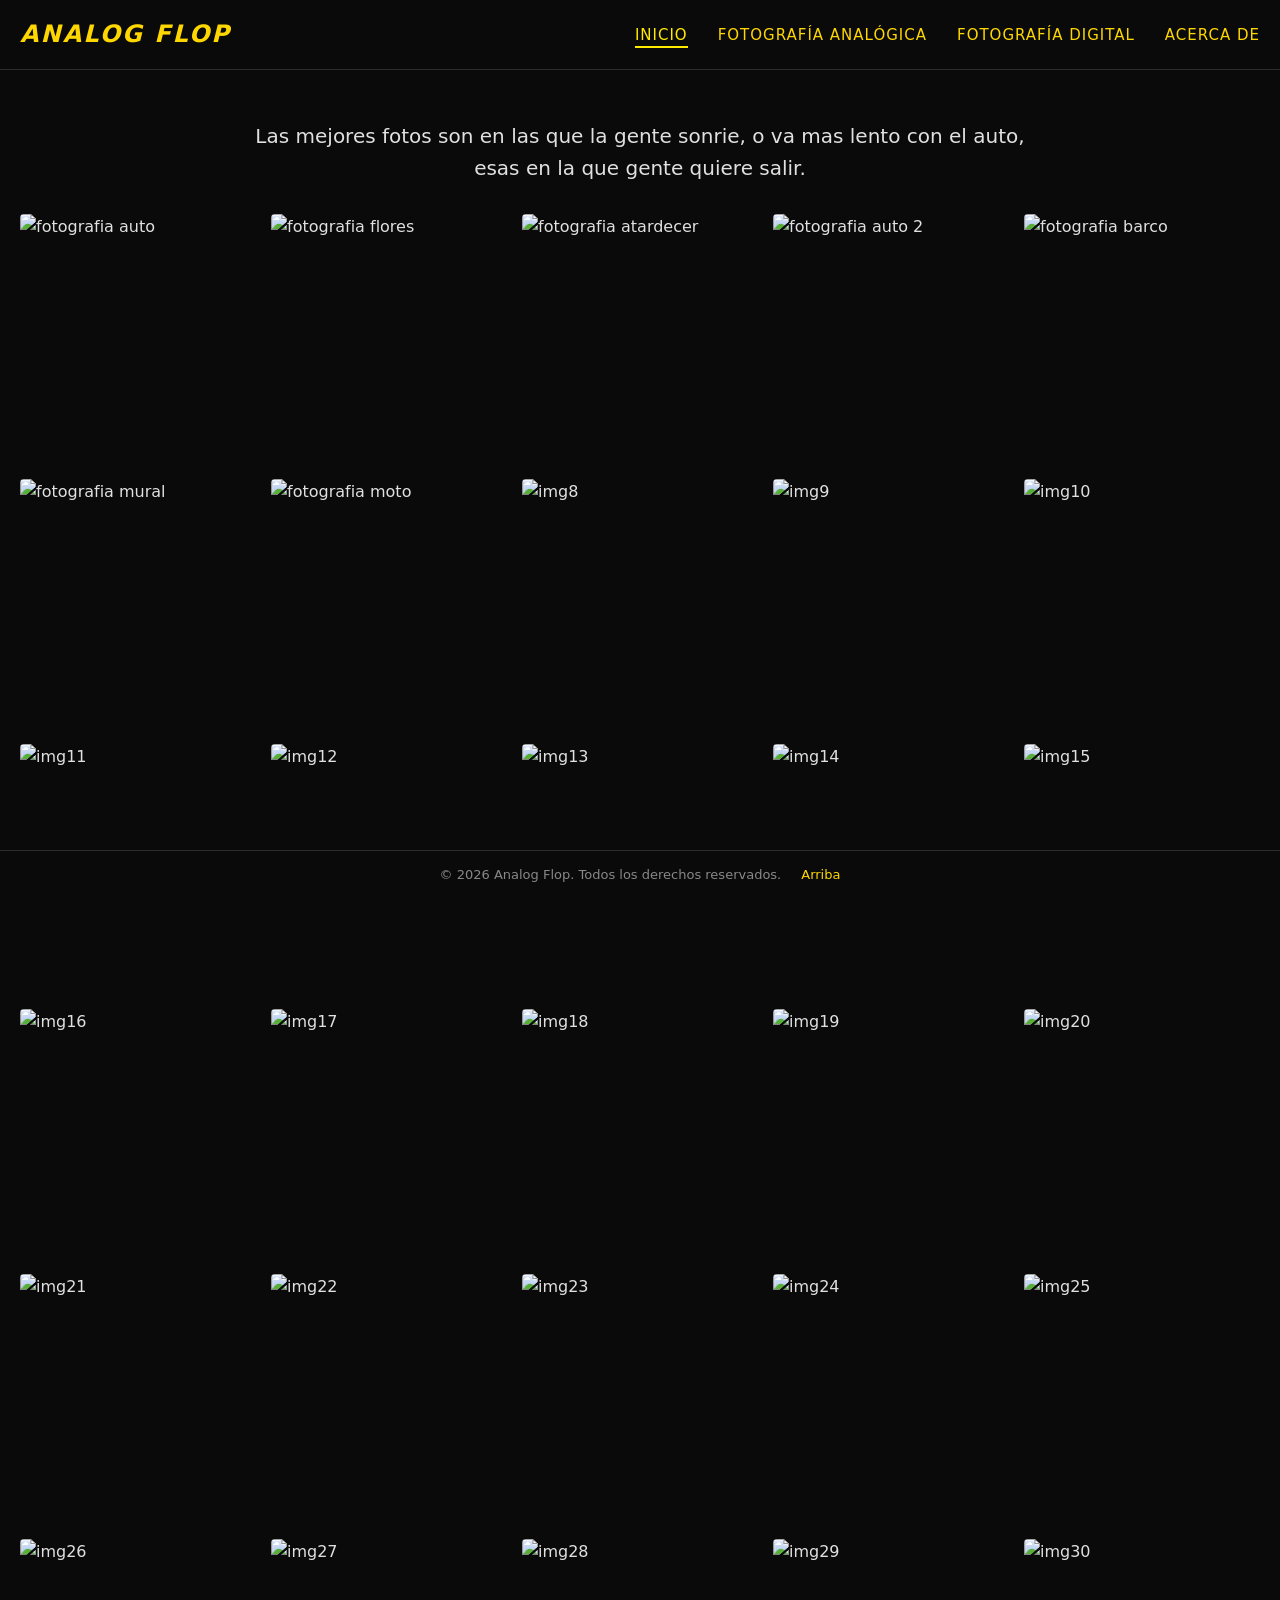
==== index.html @ cbc36316 "pagina actualizada para que sea mas presentable para la entrega, sin lorem" ====
<!DOCTYPE html>
<html lang="es">

<head>
  <meta charset="UTF-8">
  <meta name="viewport" content="width=device-width, initial-scale=1.0">
  <link rel="stylesheet" href="css/styles.css">
  <title>Analog Flop - Inicio</title>
</head>

<body>
  <header>
    <a href="index.html" class="logo">Analog Flop</a>

    <!-- Checkbox hack para menú móvil sin Js, que solo se ve en telefonos y tablets -->
    <input type="checkbox" id="menu-toggle" class="menu-toggle">
    <label for="menu-toggle" class="hamburger">
      <span></span>
      <span></span>
      <span></span>
    </label>

    <nav class="nav">
      <ul>
        <li><a href="index.html" class="current-page">Inicio</a></li>
        <li><a href="pages/fotografia-analogica.html">Fotografía Analógica</a></li>
        <li><a href="pages/fotografia-digital.html">Fotografía Digital</a></li>
        <li><a href="pages/acerca-de.html">Acerca de</a></li>
      </ul>
    </nav>
  </header>

  <main>
    <section>
      <p>Las mejores fotos son en las que la gente sonrie, o va mas lento con el auto, <br>
        esas en la que gente quiere salir.</p>
    </section>

    <section class="pictures">
      <img src="img/dp/DSC01548.JPG" alt="fotografia auto" loading="lazy">
      <img src="img/ap/R1-01699-0008 (1).jpg" alt="fotografia flores" loading="lazy">
      <img src="img/dp/DSCN1056.JPG" alt="fotografia atardecer" loading="lazy">
      <img src="img/dp/DSC00952.JPG" alt="fotografia auto 2" loading="lazy">
      <img src="img/dp/DSC01620.JPG" alt="fotografia barco" loading="lazy">
      <img src="img/ap/R1-01699-0027 (1).jpg" alt="fotografia mural" loading="lazy">
      <img src="img/dp/SAM_3985.JPG" alt="fotografia moto" loading="lazy">
      <img src="img/dp/DSC00724.JPG" alt="img8" loading="lazy">
      <img src="img/ap/R1-01699-0013 (1).jpg" alt="img9" loading="lazy">
      <img src="img/dp/DSCN1808.JPG" alt="img10" loading="lazy">
      <img src="img/dp/DSC01515.JPG" alt="img11" loading="lazy">
      <img src="img/dp/DSC00314.JPG" alt="img12" loading="lazy">
      <img src="img/ap/R1-01699-0031 (1).jpg" alt="img13" loading="lazy">
      <img src="img/dp/DSCN1193.JPG" alt="img14" loading="lazy">
      <img src="img/dp/DSC01690.JPG" alt="img15" loading="lazy">
      <img src="img/ap/R1-01699-0012 (1).jpg" alt="img16" loading="lazy">
      <img src="img/dp/DSC00904.JPG" alt="img17" loading="lazy">
      <img src="img/dp/SAM_3995.JPG" alt="img18" loading="lazy">
      <img src="img/dp/DSC01259.JPG" alt="img19" loading="lazy">
      <img src="img/ap/R1-01699-0036.JPG" alt="img20" loading="lazy">
      <img src="img/dp/DSC01702.JPG" alt="img21" loading="lazy">
      <img src="img/dp/DSCN1737.JPG" alt="img22" loading="lazy">
      <img src="img/dp/DSC00928.JPG" alt="img23" loading="lazy">
      <img src="img/ap/R1-01699-0009 (1).jpg" alt="img24" loading="lazy">
      <img src="img/dp/DSC00945.JPG" alt="img25" loading="lazy">
      <img src="img/dp/DSCN1192.JPG" alt="img26" loading="lazy">
      <img src="img/dp/SAM_3996.JPG" alt="img27" loading="lazy">
      <img src="img/dp/DSC01475.JPG" alt="img28" loading="lazy">
      <img src="img/dp/DSCN1056.JPG" alt="img29" loading="lazy">
      <img src="img/ap/R1-01699-0018 (1).jpg" alt="img30" loading="lazy">
    </section>
  </main>

  <footer>
    <p>&copy; 2026 Analog Flop. Todos los derechos reservados.</p>
    <a href="#">Arriba</a>
  </footer>
</body>

</html>
---- css/styles.css ----
/* RESET */
* {
  box-sizing: border-box;
}

body {
  margin: 0;
  padding: 0;
  font-family: system-ui, -apple-system, BlinkMacSystemFont, "Segoe UI", Roboto, sans-serif;
  min-height: 100vh;
  /* el body ocupa toda la pantalla */
}

/* BODY PRINCIPAL */
body {
  padding-top: 70px;
  /* padding-top: 70px evita que el contenido quede detrás del header fijo
     El header tiene height: 70px, então necesitamos este padding */
  padding-bottom: 50px;
  /* padding-bottom: 50px evita que el contenido quede detrás del footer fijo */
  background-color: #0a0a0a;
  color: #e0e0e0;
  font-family: system-ui, -apple-system, BlinkMacSystemFont, "Segoe UI", Roboto, sans-serif;
  line-height: 1.6;
}

/* ==========================================
   HEADER - Barra de navegación fija
   ========================================== */
header {
  position: fixed;
  /* position: fixed fixeda el elemento en su lugar
     Aunque hagamos scroll, el header siempre será visible */
  top: 0;
  left: 0;
  right: 0;
  background-color: #0a0a0a;
  border-bottom: 1px solid #2d2d2d;
  z-index: 1000;
  /* z-index: 1000 asegura que el header esté POR ENCIMA de todo
     Números más altos = más arriba (sobre otros elementos) */
  padding: 0 20px;
  height: 70px;
  display: flex;
  align-items: center;
  justify-content: space-between;
  /* Flexbox: logo a la izquierda, nav a la derecha */
}

/* Checkbox oculto para el menú hamburguesa (checkbox hack) */
header .menu-toggle {
  display: none;
  /* display: none oculta el checkbox
     Pero sigue funcionando para marcar/desmarcar */
}

header .logo {
  color: #ffd700;
  font-style: italic;
  font-weight: 700;
  font-size: 24px;
  text-decoration: none;
  text-transform: uppercase;
  letter-spacing: 2px;
  z-index: 1001;
  transition: color 0.3s ease;
}

header .logo:hover {
  color: #ffea00;
}

/* Icono hamburguesa (3 rayas) */
header .hamburger {
  display: none;
  /* Oculto en desktop, visible solo en mobile (@media) */
  flex-direction: column;
  justify-content: space-between;
  width: 28px;
  height: 22px;
  cursor: pointer;
  z-index: 1001;
}

header .hamburger span {
  display: block;
  width: 100%;
  height: 3px;
  background-color: #ffd700;
  border-radius: 2px;
  transition: all 0.3s ease;
}

/* Menú de navegación */
header .nav ul {
  list-style: none;
  margin: 0;
  padding: 0;
  gap: 30px;
  display: flex;
  /* display: flex hace que los items estén en horizontal */
}

header .nav a {
  color: #ffd700;
  text-decoration: none;
  font-size: 15px;
  text-transform: uppercase;
  letter-spacing: 1px;
  transition: color 0.3s ease;
  position: relative;
  /* position: relative es necesario para posicionar el ::after */
}

/* 
   PSEUDO-ELEMENTO ::after
   Crea un elementovirtual después del contenido del enlace
   Se usa aquí para el SUBRAYADO ANIMADO
*/
header .nav a::after {
  content: "";
  /* content: "" es necesario para que ::after funcione
     Crea un elemento vacío solo para diseño */
  position: absolute;
  bottom: -4px;
  left: 0;
  width: 0;
  /* width: 0 = comienza invisible, asi el subrayado no se ve */
  height: 2px;
  background-color: #ffea00;
  transition: width 0.3s ease;
  /* transition: width 0.3s ease = animación suave de 0 a 100% */
}

header .nav a:hover,
header .nav a.current-page {
  color: #ffea00;
}

header .nav a:hover::after,
header .nav a.current-page::after {
  width: 100%;
  /* width: 100% = subraya completo cuando hay hover o es página actual */
}

/* ==========================================
   MEDIA QUERIES - Diseño Responsive
   ========================================== */

/* Mobile/Tablet: menos de 992px (hamburger menu) */
@media screen and (max-width: 991px) {

  /* Muestra el icono hamburguesa */
  header .hamburger {
    display: flex;
  }

  /* Transforma el menú en panel lateral */
  header .nav {
    position: fixed;
    top: 0;
    right: -100%;
    /* right: -100% = oculto a la derecha de la pantalla */
    width: 70%;
    max-width: 300px;
    height: 100vh;
    /* height: 100vh = ocupa toda la altura del viewport */
    background-color: #1a1a1a;
    padding-top: 100px;
    transition: right 0.3s ease;
    /* transition: animación suave cuando el menú aparece/desaparece */
    box-shadow: -5px 0 20px rgba(0, 0, 0, 0.5);
    border-left: 1px solid #2d2d2d;
  }

  header .nav ul {
    flex-direction: column;
    /* flex-direction: column = items uno debajo del otro */
    align-items: center;
    gap: 25px;
    padding: 20px;
  }

  header .nav a {
    font-size: 16px;
  }

  header .nav a::after {
    display: none;
    /* Oculta el subrayado animado en móvil */
  }

  /* CHECKBOX HACK */
  header .menu-toggle:checked~.nav {
    right: 0;
    /* right: 0 = mueva el menú a la vista */
  }

  section p {
    font-size: 16px;
  }
}

/* ==========================================
   MAIN - Contenido principal
   ========================================== */
main {
  max-width: 1400px;
  margin: 0 auto;
  /* margin: 0 auto = centra horizontalmente
     0 = sin margen arriba/abajo
     auto = margen igual a ambos lados */
  padding: 30px 20px;
  min-height: calc(100vh - 70px - 50px);
  /* calc(100vh - 70px - 50px) = calcula:
     100% del viewport - header - footer
     Asegura que el contenido no quede detrás de header/footer */
}

/* ==========================================
   SECTIONS
   ========================================== */
section {
  margin-bottom: 30px;
}

section p {
  color: #e0e0e0;
  font-size: 20px;
  text-align: center;
  margin: 20px 0;
}

section.text p {
  font-size: 16px;
  text-align: left;
  line-height: 1.8;
  color: #888888;
}

/* Galería de fotos con CSS Grid, imagenes de tamaño fijo para mejor performance, la unica solucion extra seria disminuir la calidad de las imagenes*/
.pictures {
  display: grid;
  /* CSS Grid tradicional */
  grid-template-columns: repeat(5, 1fr);
  /* 5 columnas en desktop */
  gap: 15px;
  margin-top: 30px;
}

.pictures>img {
  width: 100%;
  height: 250px;
  object-fit: cover;
  display: block;
  border-radius: 4px;
  transition: transform 0.3s ease, box-shadow 0.3s ease;
  cursor: pointer;
}

.pictures>img:hover {
  transform: scale(1.02);
  box-shadow: 0 8px 25px rgba(255, 215, 0, 0.2);
}

/* Breakpoints responsive */

/* Desktop (992px - 1199px): 4 columnas */
@media (max-width: 1199px) {
  .pictures {
    grid-template-columns: repeat(4, 1fr);
  }
}

/* Tablet (601px - 991px): 3 columnas */
@media (max-width: 991px) {
  .pictures {
    grid-template-columns: repeat(3, 1fr);
  }
}

/* Mobile (≤600px): 2 columnas */
@media (max-width: 600px) {
  .pictures {
    grid-template-columns: repeat(2, 1fr);
    gap: 10px;
  }

  .pictures>img {
    height: 180px;
  }
}

/* ==========================================
   ABOUT CONTENT
   ========================================== */
.about-content {
  text-align: center;
  max-width: 800px;
  margin: 0 auto;
}

.about-content img {
  max-width: 100%;
  /* max-width: 100% = no excede el ancho del contenedor
     Hace la imagen responsive */
  height: auto;
  /* height: auto = mantiene proporción de la imagen */
  margin-top: 30px;
  border-radius: 8px;
  border: 2px solid #2d2d2d;
}

.about-content p {
  text-align: left;
  color: #888888;
  line-height: 1.8;
}

/* ==========================================
   FOOTER - Pie de página fijo
   ========================================== */
footer {
  position: fixed;
  bottom: 0;
  left: 0;
  right: 0;
  background-color: #0a0a0a;
  border-top: 1px solid #2d2d2d;
  text-align: center;
  font-size: 13px;
  color: #888888;
  padding: 15px;
  height: 50px;
  display: flex;
  align-items: center;
  justify-content: center;
  gap: 20px;
}

footer a {
  color: #ffd700;
  text-decoration: none;
  transition: color 0.3s ease;
}

footer a:hover {
  color: #ffea00;
}

/* ==========================================
   UTILIDADES
   ========================================== */

/* Clase para ocultar visualmente pero mantener accesible
   Útil para lectores de pantalla (accesibilidad) */
.visually-hidden {
  position: absolute;
  width: 1px;
  height: 1px;
  padding: 0;
  margin: -1px;
  overflow: hidden;
  clip: rect(0, 0, 0, 0);
  border: 0;
}
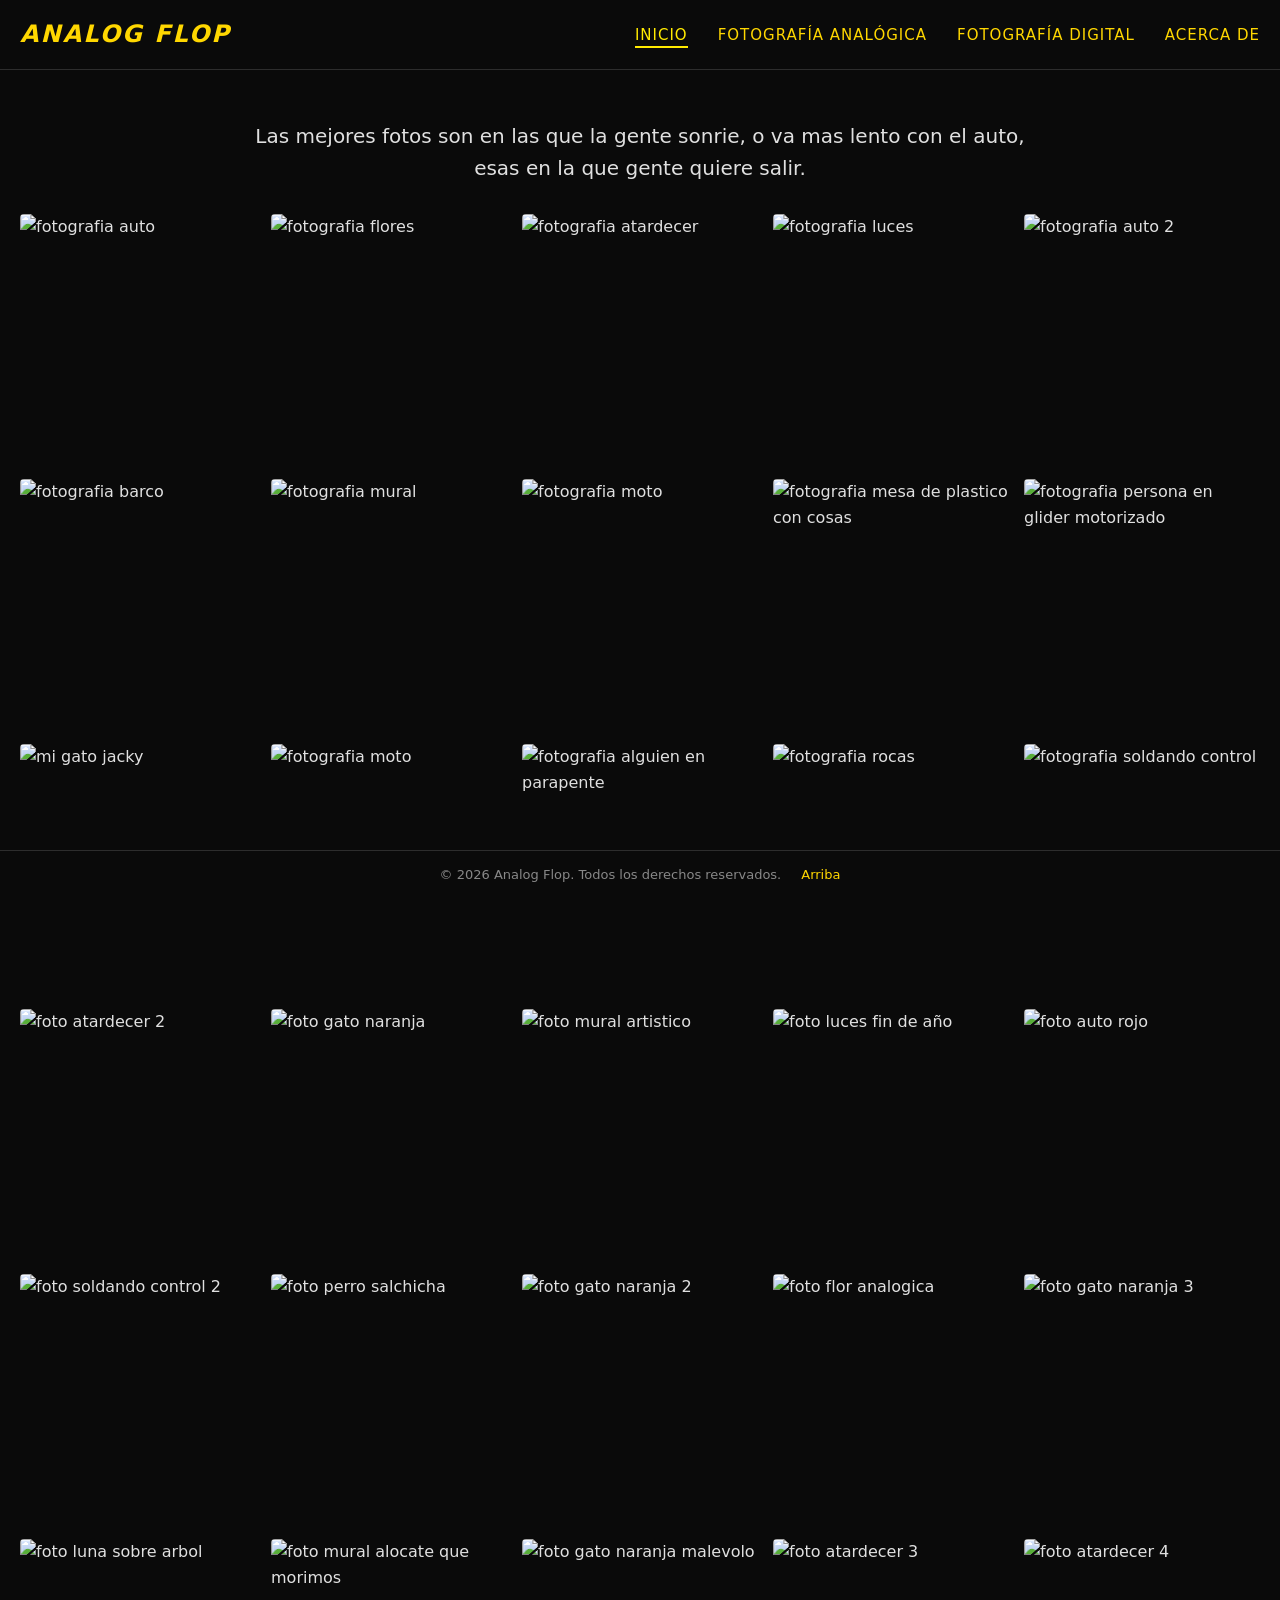
==== commit d00bfc9d: "Updated image alt texts for better accessibility and presentation in photography pages; refined styl" ====
--- a/index.html
+++ b/index.html
@@ -40,33 +40,33 @@
       <img src="img/dp/DSC01548.JPG" alt="fotografia auto" loading="lazy">
       <img src="img/ap/R1-01699-0008 (1).jpg" alt="fotografia flores" loading="lazy">
       <img src="img/dp/DSCN1056.JPG" alt="fotografia atardecer" loading="lazy">
-      <img src="img/dp/DSC00952.JPG" alt="fotografia auto 2" loading="lazy">
-      <img src="img/dp/DSC01620.JPG" alt="fotografia barco" loading="lazy">
-      <img src="img/ap/R1-01699-0027 (1).jpg" alt="fotografia mural" loading="lazy">
-      <img src="img/dp/SAM_3985.JPG" alt="fotografia moto" loading="lazy">
-      <img src="img/dp/DSC00724.JPG" alt="img8" loading="lazy">
-      <img src="img/ap/R1-01699-0013 (1).jpg" alt="img9" loading="lazy">
-      <img src="img/dp/DSCN1808.JPG" alt="img10" loading="lazy">
-      <img src="img/dp/DSC01515.JPG" alt="img11" loading="lazy">
-      <img src="img/dp/DSC00314.JPG" alt="img12" loading="lazy">
-      <img src="img/ap/R1-01699-0031 (1).jpg" alt="img13" loading="lazy">
-      <img src="img/dp/DSCN1193.JPG" alt="img14" loading="lazy">
-      <img src="img/dp/DSC01690.JPG" alt="img15" loading="lazy">
-      <img src="img/ap/R1-01699-0012 (1).jpg" alt="img16" loading="lazy">
-      <img src="img/dp/DSC00904.JPG" alt="img17" loading="lazy">
-      <img src="img/dp/SAM_3995.JPG" alt="img18" loading="lazy">
-      <img src="img/dp/DSC01259.JPG" alt="img19" loading="lazy">
-      <img src="img/ap/R1-01699-0036.JPG" alt="img20" loading="lazy">
-      <img src="img/dp/DSC01702.JPG" alt="img21" loading="lazy">
-      <img src="img/dp/DSCN1737.JPG" alt="img22" loading="lazy">
-      <img src="img/dp/DSC00928.JPG" alt="img23" loading="lazy">
-      <img src="img/ap/R1-01699-0009 (1).jpg" alt="img24" loading="lazy">
-      <img src="img/dp/DSC00945.JPG" alt="img25" loading="lazy">
-      <img src="img/dp/DSCN1192.JPG" alt="img26" loading="lazy">
-      <img src="img/dp/SAM_3996.JPG" alt="img27" loading="lazy">
-      <img src="img/dp/DSC01475.JPG" alt="img28" loading="lazy">
-      <img src="img/dp/DSCN1056.JPG" alt="img29" loading="lazy">
-      <img src="img/ap/R1-01699-0018 (1).jpg" alt="img30" loading="lazy">
+      <img src="img/dp/DSC00952.JPG" alt="fotografia luces" loading="lazy">
+      <img src="img/dp/DSC01620.JPG" alt="fotografia auto 2" loading="lazy">
+      <img src="img/ap/R1-01699-0027 (1).jpg" alt="fotografia barco" loading="lazy">
+      <img src="img/dp/SAM_3985.JPG" alt="fotografia mural" loading="lazy">
+      <img src="img/dp/DSC00724.JPG" alt="fotografia moto" loading="lazy">
+      <img src="img/ap/R1-01699-0013 (1).jpg" alt="fotografia mesa de plastico con cosas" loading="lazy">
+      <img src="img/dp/DSCN1808.JPG" alt="fotografia persona en glider motorizado" loading="lazy">
+      <img src="img/dp/DSC01515.JPG" alt="mi gato jacky" loading="lazy">
+      <img src="img/dp/DSC00314.JPG" alt="fotografia moto" loading="lazy">
+      <img src="img/ap/R1-01699-0031 (1).jpg" alt="fotografia alguien en parapente" loading="lazy">
+      <img src="img/dp/DSCN1193.JPG" alt="fotografia rocas" loading="lazy">
+      <img src="img/dp/DSC01690.JPG" alt="fotografia soldando control" loading="lazy">
+      <img src="img/ap/R1-01699-0012 (1).jpg" alt="foto atardecer 2" loading="lazy">
+      <img src="img/dp/DSC00904.JPG" alt="foto gato naranja" loading="lazy">
+      <img src="img/dp/SAM_3995.JPG" alt="foto mural artistico" loading="lazy">
+      <img src="img/dp/DSC01259.JPG" alt="foto luces fin de año" loading="lazy">
+      <img src="img/ap/R1-01699-0036.JPG" alt="foto auto rojo" loading="lazy">
+      <img src="img/dp/DSC01702.JPG" alt="foto soldando control 2" loading="lazy">
+      <img src="img/dp/DSCN1737.JPG" alt="foto perro salchicha" loading="lazy">
+      <img src="img/dp/DSC00928.JPG" alt="foto gato naranja 2" loading="lazy">
+      <img src="img/ap/R1-01699-0009 (1).jpg" alt="foto flor analogica" loading="lazy">
+      <img src="img/dp/DSC00945.JPG" alt="foto gato naranja 3" loading="lazy">
+      <img src="img/dp/DSCN1192.JPG" alt="foto luna sobre arbol" loading="lazy">
+      <img src="img/dp/SAM_3996.JPG" alt="foto mural alocate que morimos" loading="lazy">
+      <img src="img/dp/DSC01475.JPG" alt="foto gato naranja malevolo" loading="lazy">
+      <img src="img/dp/DSCN1056.JPG" alt="foto atardecer 3" loading="lazy">
+      <img src="img/ap/R1-01699-0018 (1).jpg" alt="foto atardecer 4" loading="lazy">
     </section>
   </main>
 
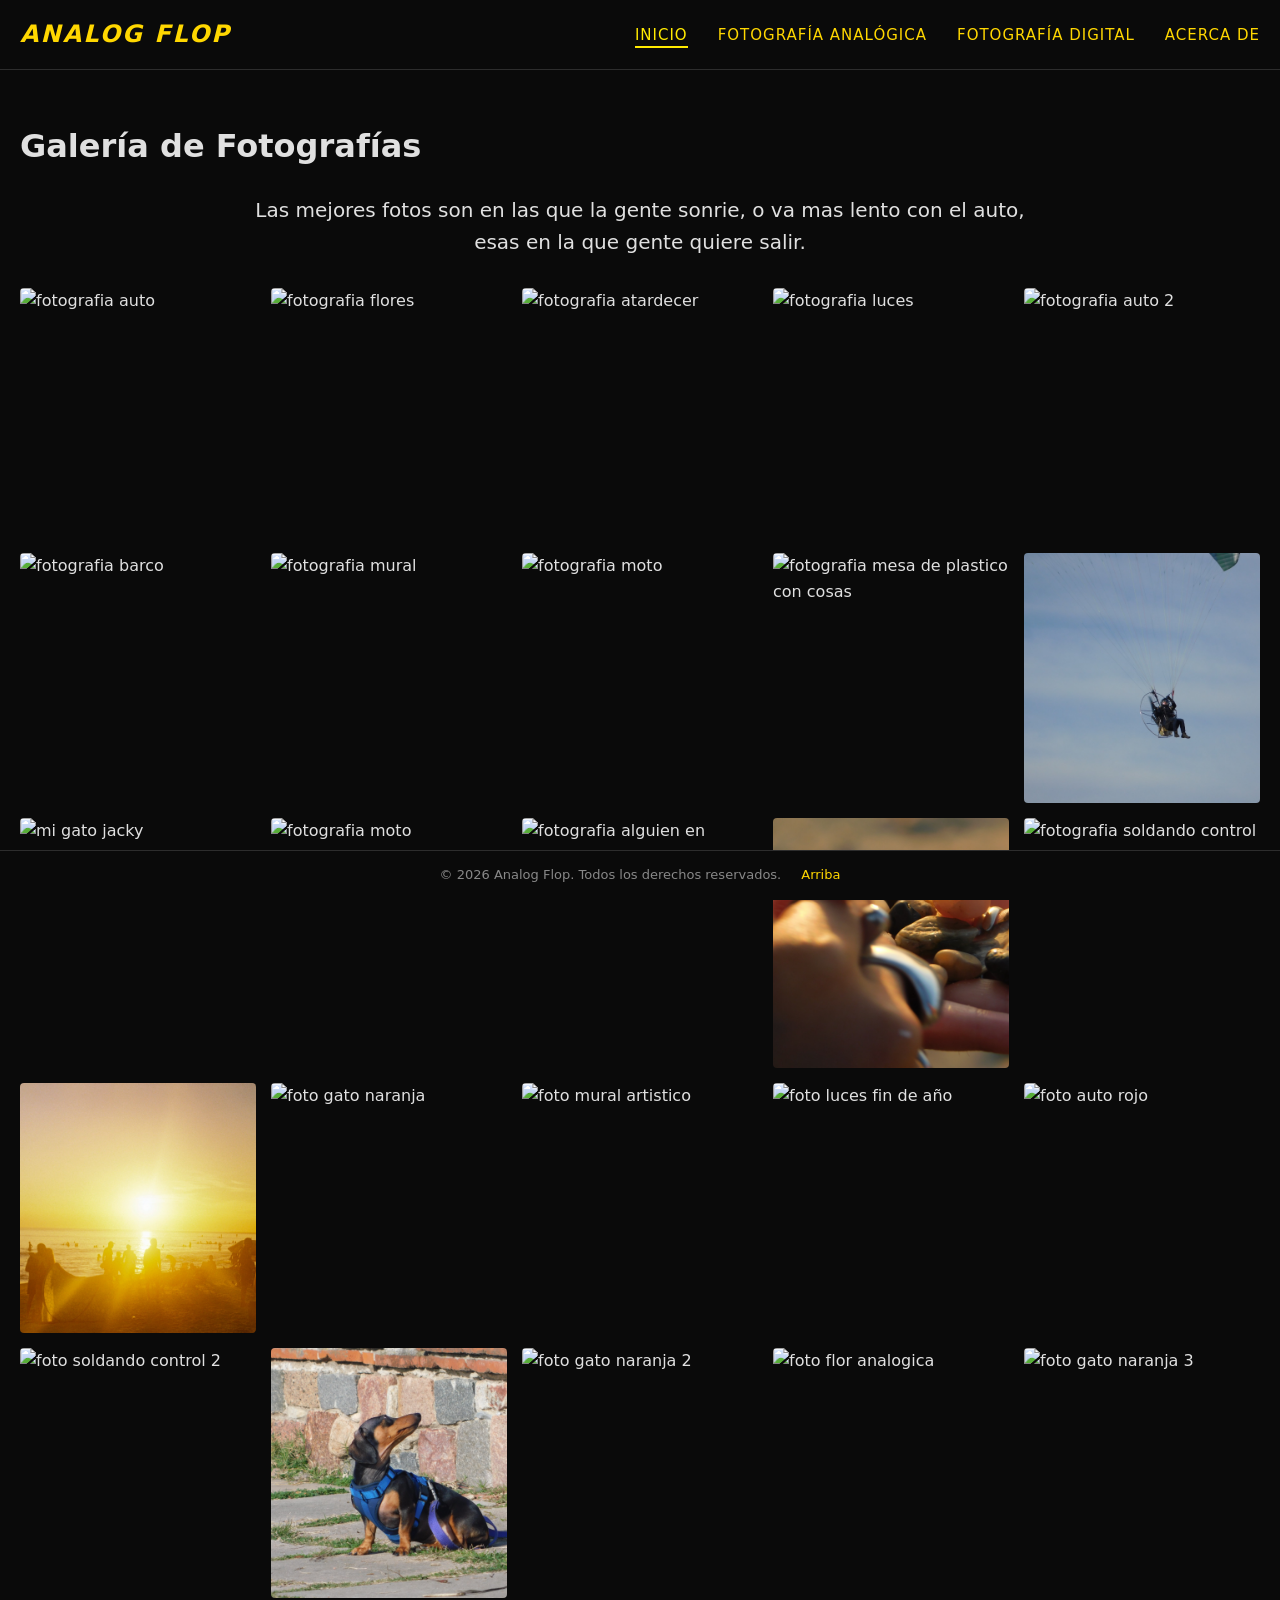
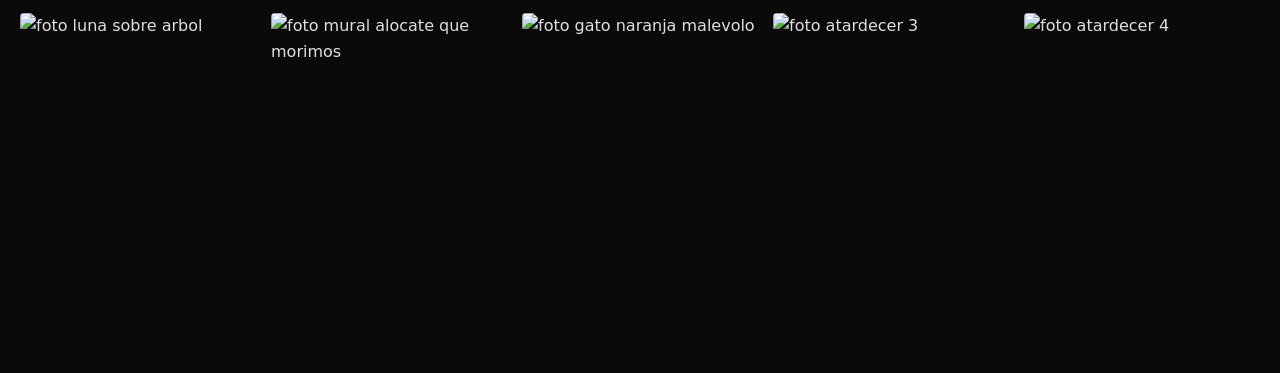
==== commit 161664a2: "updated pictures so they are not as heavy, fixed some SEO items like headers, icon, and so on." ====
--- a/index.html
+++ b/index.html
@@ -4,6 +4,11 @@
 <head>
   <meta charset="UTF-8">
   <meta name="viewport" content="width=device-width, initial-scale=1.0">
+  <meta name="description"
+    content="Galería de fotografía analógica y digital. Imágenes de atardeceres, gatos, autos y más.">
+  <link rel="icon" href="img/icon/camera.png" type="image/png">
+  <link rel="canonical" href="https://analogflop.com/index.html">
+  <!-- Placeholder, la pagina claramente aun no existe -->
   <link rel="stylesheet" href="css/styles.css">
   <title>Analog Flop - Inicio</title>
 </head>
@@ -31,6 +36,7 @@
   </header>
 
   <main>
+    <h1>Galería de Fotografías</h1>
     <section>
       <p>Las mejores fotos son en las que la gente sonrie, o va mas lento con el auto, <br>
         esas en la que gente quiere salir.</p>
